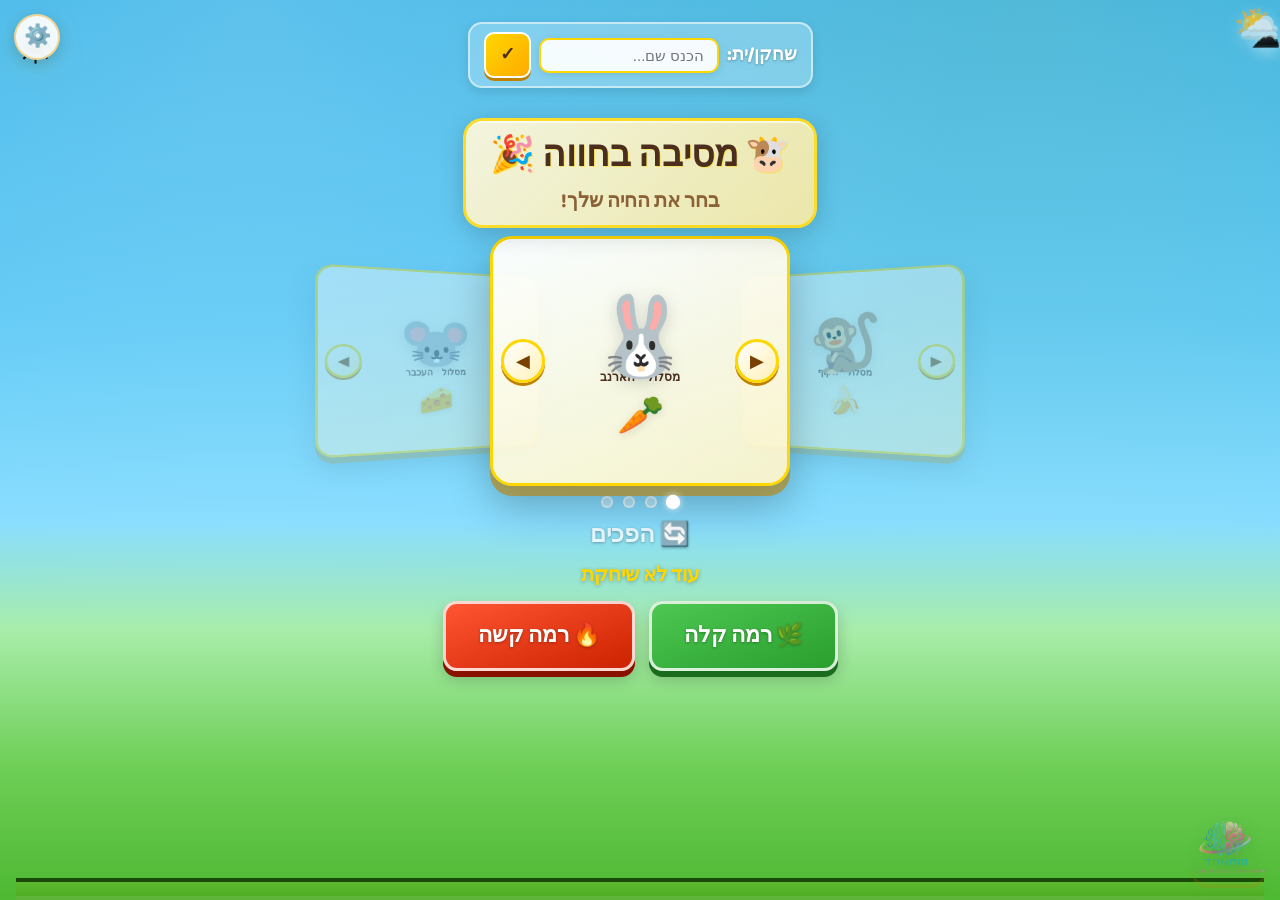
==== pages/game.html @ f09c986f "message" ====
<!DOCTYPE html>

<html dir="rtl" lang="he">

<head>
    <meta charset="utf-8" />
    <meta content="width=device-width, initial-scale=1.0, maximum-scale=1.0, user-scalable=no" name="viewport" />
    <title>מסיבה בחווה 🐮</title>
    <link href="https://fonts.googleapis.com" rel="preconnect" />
    <link href="https://fonts.googleapis.com/css2?family=Press+Start+2P&amp;display=swap" rel="stylesheet" />

    <link href="../styles/game.css" rel="stylesheet" />
    <link href="../styles/topbar.css" rel="stylesheet" />
</head>

<body>
    <div id="app">
        <!-- ⚙️ הגדרות -->
        <button class="settings-btn" id="settingsBtn" title="הגדרות">⚙️</button>
        <div class="settings-menu" id="settingsMenu">
            <div class="settings-user" id="settingsUser">שלום!</div>
            <a class="settings-item" href="../index.html">🏠 דף בית</a>
            <a class="settings-item" href="instructions.html">📖 הוראות</a>
            <a class="settings-item" href="highscores.html">🏆 שיאים</a>
            <a class="settings-item" href="results.html">📋 התוצאות שלי</a>
        <button class="settings-item danger" id="settingsLogout">🚪 התנתקות</button>
        </div>
        <div class="corner-logo"><img alt="מוחאחד" src="../assets/logo.png" /></div>
        <!-- ══════════════ HOME ══════════════ -->
        <div class="screen active" id="home">
            <div class="home-sparkles" id="homeSparkles"></div>
            <div class="home-clouds" id="homeClouds"></div>
            <div class="home-sun">☀️</div>
            <!-- Name form -->
            <form class="name-form" id="nameForm">
                <label for="nameInput">שחקן/ית:</label>
                <input autocomplete="off" class="name-input" id="nameInput" maxlength="20" placeholder="הכנס שם..."
                    type="text" />
                <button class="name-save-btn" type="submit">✓</button>
            </form>
            <div class="name-greet" id="nameGreet"></div>
            <div class="home-title-card">
                <div class="home-title" id="homeTitle">🐮 מסיבה בחווה 🎉</div>
                <div class="home-sub">בחר את החיה שלך!</div>
            </div>
            <div class="car-wrap">
                <div class="car-stage" id="carStage"></div>
            </div>
            <div class="car-dots" id="carDots"></div>
            <div class="car-cat-label" id="carCatLabel"></div>
            <div class="car-score-label" id="carScoreLabel"></div>
            <div class="level-btns">
                <button class="lbtn easy" id="btnEasy">🌿 רמה קלה</button>
                <button class="lbtn hard" id="btnHard">🔥 רמה קשה</button>
            </div>
            <div class="ground-strip"></div>
        </div>
        <!-- ══════════════ GAME ══════════════ -->
        <div class="screen" id="gameScreen">
            <div class="hud">
                <div class="hud-item">
                    <span class="hud-label">מסלול</span>
                    <span class="hud-val" id="htk">-</span>
                </div>
                <div class="hud-item">
                    <span class="hud-label">שאלות</span>
                    <span class="hud-val gold" id="hq">0/12</span>
                </div>
                <div class="hud-item">
                    <span class="hud-label">שלב</span>
                    <span class="hud-val" id="hphase">1</span>
                </div>
                <div class="hud-item">
                    <span class="hud-label">אסף</span>
                    <span class="hud-val gold" id="hsc">0</span>
                </div>
                <div class="hud-item">
                    <span class="hud-label">רצף</span>
                    <span class="hud-val" id="hstreak">x0</span>
                </div>
                <div class="hud-item">
                    <span class="hud-label">חיים</span>
                    <span class="hud-lives" id="hlives">❤️❤️❤️</span>
                </div>
                <button class="nav-btn" id="backBtn">⬅ חזרה</button>
                <button class="nav-btn" id="instrBtn">📖 הוראות</button>
                <img alt="מוחאחד" src="../assets/logo.jpg"
                    style="height:32px;border-radius:6px;margin-right:4px;opacity:0.85;" />
                <button class="nav-btn" id="logoutBtn"
                    style="background:rgba(200,50,50,.4);border-color:rgba(255,100,100,.6);">🚪 יציאה</button>
            </div>
            <canvas id="gc"></canvas>
            <div class="controls">
                <div class="ctrl-group">
                    <div class="ctrl-btn" id="btnLeft">◀</div>
                    <div class="ctrl-btn" id="btnRight">▶</div>
                </div>
                <div class="ctrl-group">
                    <div class="ctrl-btn shoot-btn" id="btnShoot">🌟</div>
                    <div class="ctrl-btn jump-btn" id="btnJump">⬆<br />JUMP</div>
                </div>
            </div>
        </div>
        <!-- ══════════════ RESULTS ══════════════ -->
        <div class="screen" id="results">
            <div class="rbox">
                <div class="rtrophy" id="rtrophy">🏆</div>
                <div class="rstar-row" id="rstarrow">
                    <span class="rstar">⭐</span><span class="rstar">⭐</span><span class="rstar">⭐</span>
                </div>
                <div class="rtitle" id="rtitle">סיימת!</div>
                <div class="rscore" id="rscore">0/12</div>
                <div class="rmsg" id="rmsg"></div>
                <button class="pxbtn green" id="btnPlayAgain">🔄 שחק שוב</button>
                <button class="pxbtn blue" id="btnHome">🏠 מסלולים</button>
            </div>
        </div>
        <!-- ══════════════ FLAG OVERLAY ══════════════ -->
        <div id="flagOverlay">
            <canvas id="flagCanvas"></canvas>
        </div>
        <!-- ══════════════ QUESTION OVERLAY ══════════════ -->
        <div class="qov" id="qov">
            <div class="qbox">
                <div class="timer-bar-wrap">
                    <div class="timer-bar" id="timerBar"></div>
                </div>
                <div class="qcat" id="qcat"></div>
                <div class="qtxt" id="qtxt"></div>
                <div class="qopts" id="qopts"></div>
                <div class="qfb" id="qfb"></div>
            </div>
        </div>
        <!-- ══════════════ CUSTOM ALERT ══════════════ -->
        <div id="custom-alert">
            <div class="alert-box">
                <div class="alert-icon" id="alertIcon">⚠️</div>
                <div class="alert-title" id="alertTitle">שים לב!</div>
                <div class="alert-msg" id="alertMsg"></div>
                <button class="alert-ok" id="alertOk">אישור</button>
            </div>
        </div>
    </div>

    <script src="../scripts/game.js"></script>
</body>

</html>
---- styles/game.css ----
@import url('https://fonts.googleapis.com/css2?family=Baloo+2:wght@400;600;700;800;900&display=swap');

/* ═══════════════════════════════════════════
       RESET & ROOT
    ═══════════════════════════════════════════ */
*,
*::before,
*::after {
  box-sizing: border-box;
  margin: 0;
  padding: 0;
}

:root {
  --px: 'Press Start 2P', monospace;
  --font: 'Baloo 2', Arial, sans-serif;
  --green-dark: #1a4a08;
  --green-mid: #2a6b0e;
  --green-light: #4aaa2a;
  --gold: #ffd700;
  --gold2: #ffaa00;
  --sky1: #5bc8f5;
  --sky2: #87ceeb;
  --hud-h: 56px;
  --ctrl-h: 100px;
  --cream: rgba(255, 248, 220, 0.97);
  --brown: #4b2e1e;
}

html,
body {
  width: 100%;
  height: 100%;
  overflow: hidden;
  background: var(--sky1);
  font-family: var(--px);
  direction: rtl;
  user-select: none;
  -webkit-tap-highlight-color: transparent;
}

/* ═══════════════════════════════════════════
       SCREENS
    ═══════════════════════════════════════════ */
#app {
  width: 100%;
  height: 100dvh;
  display: flex;
  flex-direction: column;
  position: relative;
}

.screen {
  display: none;
  flex: 1;
  flex-direction: column;
  width: 100%;
  overflow: hidden;
}

.screen.active {
  display: flex;
}

/* ═══════════════════════════════════════════
       HOME SCREEN
    ═══════════════════════════════════════════ */
#home {
  background:
    radial-gradient(ellipse at 20% 0%, rgba(255, 255, 255, 0.18) 0%, transparent 50%),
    radial-gradient(ellipse at 80% 0%, rgba(255, 220, 100, 0.12) 0%, transparent 45%),
    linear-gradient(180deg,
      #3ab4e8 0%,
      #5bc8f5 35%,
      #87ddff 58%,
      #a8edaa 70%,
      #6fcf57 85%,
      #4db832 100%);
  align-items: center;
  padding: clamp(8px, 1.5vw, 16px) 16px 0;
  overflow-y: auto;
  position: relative;
}

/* Entrance animations */
.home-title-card {
  animation: titleCardIn .5s cubic-bezier(.4, 1.3, .6, 1) both;
}

@keyframes titleCardIn {
  from {
    opacity: 0;
    transform: translateY(-16px) scale(0.95);
  }

  to {
    opacity: 1;
    transform: translateY(0) scale(1);
  }
}

.car-wrap {
  animation: fadeUp .5s .12s cubic-bezier(.4, 1.3, .6, 1) both;
}

.level-btns {
  animation: fadeUp .5s .22s cubic-bezier(.4, 1.3, .6, 1) both;
}

.home-scores {
  animation: fadeUp .5s .3s cubic-bezier(.4, 1.3, .6, 1) both;
}

@keyframes fadeUp {
  from {
    opacity: 0;
    transform: translateY(20px);
  }

  to {
    opacity: 1;
    transform: translateY(0);
  }
}

/* Animated stars/sparkles in bg — HIDDEN */
.home-sparkles {
  display: none;
}

.sparkle {
  display: none;
}

/* Clouds */
.home-clouds {
  position: absolute;
  top: 0;
  left: 0;
  right: 0;
  pointer-events: none;
}

.hcloud {
  position: absolute;
  font-size: clamp(28px, 6vw, 50px);
  opacity: 0.6;
  animation: cloudDrift linear infinite;
  filter: drop-shadow(0 4px 8px rgba(255, 255, 255, 0.4));
}

@keyframes cloudDrift {
  0% {
    transform: translateX(-140px);
  }

  100% {
    transform: translateX(calc(100vw + 140px));
  }
}

/* Sun */
.home-sun {
  position: absolute;
  top: 10px;
  left: 18px;
  font-size: clamp(34px, 7vw, 58px);
  animation: sunPulse 4s ease-in-out infinite;
  pointer-events: none;
  filter: drop-shadow(0 0 16px #ffd70088);
}

@keyframes sunPulse {

  0%,
  100% {
    filter: drop-shadow(0 0 10px #ffd700aa);
  }

  50% {
    filter: drop-shadow(0 0 28px #ffaa0088);
  }
}

/* Title card */
.home-title-card {
  background: linear-gradient(135deg, rgba(255, 248, 220, 0.92), rgba(255, 235, 160, 0.88));
  border: 3px solid rgba(255, 215, 0, 0.8);
  border-radius: 20px;
  padding: 10px 24px 8px;
  text-align: center;
  box-shadow: 0 6px 24px rgba(0, 0, 0, 0.18), 0 2px 0 rgba(255, 255, 255, 0.6) inset;
  backdrop-filter: blur(4px);
  margin: 8px 0 4px;
  position: relative;
  z-index: 2;
}

.home-title {
  font-size: clamp(20px, 4vw, 36px);
  font-family: var(--font);
  font-weight: 900;
  color: var(--brown);
  text-shadow: 1px 1px 0 rgba(255, 215, 0, 0.5);
  line-height: 1.4;
}

.home-sub {
  font-size: clamp(14px, 2.5vw, 20px);
  font-family: var(--font);
  font-weight: 700;
  color: #7a4a1e;
  margin-top: 4px;
  opacity: 0.85;
}

/* Name form */
.name-form {
  display: flex;
  gap: 8px;
  align-items: center;
  justify-content: center;
  flex-wrap: wrap;
  margin: 6px 0 8px;
  background: rgba(255, 255, 255, 0.25);
  border-radius: 14px;
  padding: 8px 14px;
  border: 2px solid rgba(255, 255, 255, 0.55);
  backdrop-filter: blur(8px);
  box-shadow: 0 4px 12px rgba(0, 0, 0, 0.12);
}

.name-form label {
  font-size: clamp(13px, 2.5vw, 18px);
  font-family: var(--font);
  font-weight: 800;
  color: #fff;
  text-shadow: 0 1px 3px rgba(0, 0, 0, 0.3);
}

.name-input {
  padding: 7px 12px;
  border-radius: 10px;
  border: 2px solid var(--gold);
  font-size: clamp(12px, 2vw, 15px);
  background: rgba(255, 255, 255, 0.92);
  width: clamp(110px, 25vw, 180px);
  color: #3a2000;
  font-family: sans-serif;
  box-shadow: 0 2px 8px rgba(0, 0, 0, 0.1);
}

.name-save-btn {
  background: linear-gradient(135deg, #ffd700, #ffaa00);
  color: #4b2e1e;
  border: 2px solid #fff;
  border-radius: 10px;
  padding: 7px 14px;
  font-family: var(--font);
  font-weight: 900;
  font-size: clamp(14px, 2.5vw, 18px);
  cursor: pointer;
  box-shadow: 0 3px 0 #c08000;
  transition: transform .1s;
}

.name-save-btn:active {
  transform: translateY(2px);
}

.name-greet {
  font-size: clamp(13px, 2.2vw, 17px);
  font-family: var(--font);
  font-weight: 700;
  color: var(--gold);
  min-height: 14px;
  text-align: center;
  text-shadow: 0 1px 4px rgba(0, 0, 0, 0.3);
}

/* ── CAROUSEL ── */
.car-wrap {
  display: flex;
  align-items: center;
  justify-content: center;
  width: 100%;
  margin: 4px 0;
}

.car-stage {
  position: relative;
  width: clamp(180px, 48vw, 300px);
  height: clamp(180px, 42vw, 250px);
  flex-shrink: 0;
  perspective: 900px;
}

.car-card {
  position: absolute;
  inset: 0;
  background: linear-gradient(160deg, rgba(255, 255, 255, 0.96) 0%, rgba(255, 245, 200, 0.92) 100%);
  border: 3px solid var(--gold);
  border-radius: 22px;
  display: flex;
  flex-direction: column;
  align-items: center;
  justify-content: center;
  gap: 6px;
  cursor: pointer;
  transition: transform .38s cubic-bezier(.4, 1.35, .6, 1), opacity .35s, box-shadow .2s;
  box-shadow:
    0 8px 0 rgba(192, 128, 0, 0.5),
    0 16px 32px rgba(0, 0, 0, 0.2),
    0 1px 0 rgba(255, 255, 255, 0.9) inset;
}

.car-card.active {
  opacity: 1;
  z-index: 5;
  transform: translateX(0) scale(1) rotateY(0deg);
  box-shadow: 0 10px 0 rgba(192, 128, 0, 0.6), 0 20px 40px rgba(0, 0, 0, 0.25), 0 1px 0 rgba(255, 255, 255, 0.9) inset;
}

.car-card.prev {
  opacity: 0.4;
  z-index: 3;
  transform: translateX(-68%) scale(0.72) rotateY(28deg);
  pointer-events: none;
}

.car-card.next {
  opacity: 0.4;
  z-index: 3;
  transform: translateX(68%) scale(0.72) rotateY(-28deg);
  pointer-events: none;
}

.car-card.hidden {
  opacity: 0;
  z-index: 1;
  pointer-events: none;
}

/* Arrow inside card */
.car-arrow {
  position: absolute;
  top: 50%;
  transform: translateY(-50%);
  background: linear-gradient(135deg, rgba(255, 255, 255, 0.95), rgba(255, 240, 180, 0.9));
  border: 3px solid var(--gold);
  border-radius: 50%;
  width: clamp(32px, 8vw, 44px);
  height: clamp(32px, 8vw, 44px);
  font-size: clamp(12px, 2.8vw, 18px);
  cursor: pointer;
  color: #7a4000;
  transition: background .12s, transform .12s, box-shadow .12s;
  box-shadow: 0 3px 0 #c08000;
  z-index: 10;
  display: flex;
  align-items: center;
  justify-content: center;
}

.car-arrow:hover {
  background: #fff8d0;
  transform: translateY(-50%) scale(1.15);
  box-shadow: 0 5px 0 #c08000;
}

.car-arrow:active {
  transform: translateY(calc(-50% + 2px));
  box-shadow: 0 1px 0 #c08000;
}

.car-arrow-left {
  right: 8px;
}

.car-arrow-right {
  left: 8px;
}

.car-emoji {
  font-size: clamp(48px, 12vw, 78px);
  line-height: 1;
  filter: drop-shadow(0 4px 8px rgba(0, 0, 0, 0.15));
}

.car-name {
  font-size: clamp(7px, 1.8vw, 12px);
  color: var(--brown);
  font-weight: 700;
}

.car-food {
  font-size: clamp(24px, 5.5vw, 38px);
  filter: drop-shadow(0 2px 4px rgba(0, 0, 0, 0.12));
}

/* Dots */
.car-dots {
  display: flex;
  gap: 10px;
  justify-content: center;
  margin: 6px 0 4px;
}

.car-dot {
  width: 12px;
  height: 12px;
  border-radius: 50%;
  background: rgba(255, 255, 255, 0.35);
  border: 2px solid rgba(255, 255, 255, 0.65);
  cursor: pointer;
  transition: background .2s, transform .2s;
}

.car-dot.active {
  background: #fff;
  transform: scale(1.2);
  box-shadow: 0 0 6px rgba(255, 255, 255, 0.8);
}

.car-cat-label {
  font-size: clamp(16px, 3vw, 24px);
  font-family: var(--font);
  font-weight: 800;
  color: #e8f8ff;
  margin: 4px 0;
  text-shadow: 0 1px 3px rgba(0, 0, 0, 0.3);
}

.car-score-label {
  font-size: clamp(14px, 2.5vw, 20px);
  font-family: var(--font);
  font-weight: 700;
  color: var(--gold);
  margin-bottom: 4px;
  text-shadow: 0 1px 4px rgba(0, 0, 0, 0.3);
}

/* ── LEVEL BUTTONS ── */
.level-btns {
  display: flex;
  gap: 14px;
  justify-content: center;
  flex-wrap: wrap;
  margin: 6px 0;
}

.lbtn {
  border: 3px solid rgba(255, 255, 255, 0.8);
  border-radius: 14px;
  padding: clamp(10px, 2vw, 14px) clamp(20px, 4vw, 32px);
  font-family: var(--font);
  font-weight: 900;
  font-size: clamp(16px, 3vw, 22px);
  cursor: pointer;
  transition: transform .12s, box-shadow .12s;
  position: relative;
  overflow: hidden;
}

.lbtn::after {
  content: '';
  position: absolute;
  inset: 0;
  background: rgba(255, 255, 255, 0.15);
  opacity: 0;
  transition: opacity .15s;
}

.lbtn:hover::after {
  opacity: 1;
}

.lbtn:active {
  transform: translateY(4px) !important;
}

.lbtn.easy {
  background: linear-gradient(160deg, #4dc852, #2a9e2e);
  color: #fff;
  box-shadow: 0 6px 0 #1a6b1e, 0 8px 16px rgba(0, 0, 0, 0.2);
  text-shadow: 0 1px 3px rgba(0, 0, 0, 0.3);
}

.lbtn.easy:active {
  box-shadow: 0 2px 0 #1a6b1e;
}

.lbtn.hard {
  background: linear-gradient(160deg, #ff5533, #cc2200);
  color: #fff;
  box-shadow: 0 6px 0 #881100, 0 8px 16px rgba(0, 0, 0, 0.2);
  text-shadow: 0 1px 3px rgba(0, 0, 0, 0.3);
}

.lbtn.hard:active {
  box-shadow: 0 2px 0 #881100;
}

/* Scores strip */
.home-scores {
  font-size: clamp(6px, 1.3vw, 9px);
  color: var(--gold);
  background: rgba(0, 0, 0, 0.28);
  backdrop-filter: blur(6px);
  border: 1px solid rgba(255, 215, 0, 0.25);
  border-radius: 10px;
  padding: 7px 16px;
  margin: 6px 0;
  text-align: center;
  line-height: 1.9;
  box-shadow: 0 2px 8px rgba(0, 0, 0, 0.15);
}

/* Ground */
.ground-strip {
  height: 22px;
  background: linear-gradient(180deg, #5dba2f, #4aaa22);
  width: 100%;
  margin-top: auto;
  border-top: 4px solid #1a4a08;
  box-shadow: 0 -4px 0 rgba(255, 255, 255, 0.1) inset;
}

/* ═══════════════════════════════════════════
       HUD
    ═══════════════════════════════════════════ */
.hud {
  display: flex;
  flex-wrap: wrap;
  align-items: center;
  gap: clamp(4px, 1vw, 10px);
  padding: clamp(4px, 1.2vw, 8px) clamp(8px, 2vw, 16px);
  background: linear-gradient(135deg, #1a4a08, #2a6b0e);
  border-bottom: 3px solid #0f2e04;
  flex-shrink: 0;
  min-height: var(--hud-h);
  box-shadow: 0 4px 12px rgba(0, 0, 0, 0.3);
}

.hud-item {
  display: flex;
  flex-direction: column;
  align-items: center;
}

.hud-label {
  font-size: clamp(5px, 1.1vw, 7px);
  color: rgba(255, 255, 255, .65);
}

.hud-val {
  font-size: clamp(7px, 1.5vw, 11px);
  color: #fff;
}

.hud-val.gold {
  color: var(--gold);
}

.hud-val.phase2 {
  color: #ff8800 !important;
  animation: phase2Pulse 0.6s ease-in-out infinite alternate;
}

@keyframes phase2Pulse {
  from {
    text-shadow: none;
  }

  to {
    text-shadow: 0 0 8px #ff8800;
  }
}

.hud-lives {
  font-size: clamp(12px, 2.5vw, 18px);
  line-height: 1;
}

.nav-btn {
  margin-right: auto;
  background: rgba(255, 255, 255, .15);
  border: 2px solid rgba(255, 255, 255, .35);
  border-radius: 8px;
  color: #fff;
  font-family: var(--px);
  font-size: clamp(5px, 1.2vw, 9px);
  padding: clamp(4px, 1vw, 7px) clamp(8px, 1.5vw, 12px);
  cursor: pointer;
  transition: background .15s;
}

.nav-btn:hover {
  background: rgba(255, 255, 255, .28);
}

/* ═══════════════════════════════════════════
       GAME SCREEN
    ═══════════════════════════════════════════ */
#gameScreen {
  background: #5bc8f5;
}

#gc {
  display: block;
  width: 100% !important;
  flex: 1;
  min-height: 0;
}

/* Controls */
.controls {
  display: flex;
  justify-content: space-between;
  align-items: center;
  padding: clamp(6px, 1.5vw, 12px) clamp(12px, 3vw, 24px);
  background: linear-gradient(180deg, rgba(0, 0, 0, 0.55), rgba(0, 0, 0, 0.7));
  flex-shrink: 0;
  gap: 10px;
  min-height: var(--ctrl-h);
  border-top: 2px solid rgba(255, 255, 255, 0.08);
}

.ctrl-group {
  display: flex;
  gap: clamp(6px, 2vw, 14px);
  align-items: center;
}

.ctrl-btn {
  width: clamp(54px, 13vw, 74px);
  height: clamp(54px, 13vw, 74px);
  border-radius: 50%;
  background: rgba(255, 255, 255, .15);
  border: 3px solid rgba(255, 255, 255, .45);
  color: #fff;
  font-size: clamp(16px, 3.5vw, 24px);
  display: flex;
  align-items: center;
  justify-content: center;
  cursor: pointer;
  touch-action: none;
  transition: background .1s, transform .1s;
  box-shadow: 0 4px 12px rgba(0, 0, 0, 0.3);
}

.ctrl-btn.pressed,
.ctrl-btn:active {
  background: rgba(255, 255, 255, .40);
  transform: scale(.9);
}

.jump-btn {
  width: clamp(68px, 15vw, 90px);
  height: clamp(68px, 15vw, 90px);
  background: rgba(255, 200, 0, .28);
  border-color: var(--gold);
  font-size: clamp(10px, 2vw, 13px);
  flex-direction: column;
  box-shadow: 0 4px 0 rgba(192, 128, 0, 0.5), 0 6px 16px rgba(0, 0, 0, 0.3);
}

.shoot-btn {
  width: clamp(54px, 13vw, 70px);
  height: clamp(54px, 13vw, 70px);
  background: rgba(255, 80, 0, .28);
  border-color: #ff8800;
  font-size: clamp(18px, 4vw, 26px);
  box-shadow: 0 4px 0 rgba(200, 60, 0, 0.5), 0 6px 16px rgba(0, 0, 0, 0.3);
}

/* ═══════════════════════════════════════════
       QUESTION OVERLAY
    ═══════════════════════════════════════════ */
.qov {
  display: none;
  position: fixed;
  inset: 0;
  background: rgba(10, 50, 5, .92);
  backdrop-filter: blur(6px);
  z-index: 80;
  align-items: center;
  justify-content: center;
  padding: 16px;
}

.qov.show {
  display: flex;
  animation: qovIn .25s ease-out;
}

@keyframes qovIn {
  from {
    opacity: 0;
    transform: scale(.92);
  }

  to {
    opacity: 1;
    transform: scale(1);
  }
}

.qbox {
  background: linear-gradient(160deg, #f0ffe8, #e4ffd0);
  border: 4px solid #4a9900;
  border-radius: 20px;
  padding: clamp(14px, 3vw, 26px);
  max-width: min(520px, 94vw);
  width: 100%;
  box-shadow: 0 12px 0 #2a6000, 0 20px 48px rgba(0, 0, 0, 0.5);
  animation: qboxDrop .3s cubic-bezier(.4, 1.4, .6, 1);
}

@keyframes qboxDrop {
  from {
    transform: translateY(-30px);
  }

  to {
    transform: translateY(0);
  }
}

.timer-bar-wrap {
  height: 12px;
  background: rgba(0, 0, 0, 0.15);
  border-radius: 6px;
  overflow: hidden;
  margin-bottom: 14px;
}

.timer-bar {
  height: 100%;
  background: linear-gradient(90deg, var(--gold), #ffaa00);
  border-radius: 6px;
  transition: width 1s linear, background .5s;
  box-shadow: 0 0 8px rgba(255, 200, 0, 0.4);
}

.qcat {
  font-size: clamp(7px, 1.5vw, 10px);
  color: #1a7a00;
  margin-bottom: 8px;
}

.qtxt {
  font-size: clamp(13px, 2.5vw, 18px);
  color: #1a3a00;
  font-weight: 900;
  margin-bottom: 14px;
  line-height: 1.45;
}

.qopts {
  display: flex;
  flex-direction: column;
  gap: 8px;
}

.qbtn {
  padding: clamp(10px, 2vw, 14px) 14px;
  border-radius: 12px;
  border: 2px solid #6ab800;
  background: linear-gradient(160deg, #d8f5a0, #c8e880);
  color: #1a3a00;
  font-size: clamp(12px, 2vw, 15px);
  font-weight: 700;
  cursor: pointer;
  transition: background .12s, transform .1s;
  text-align: right;
  font-family: sans-serif;
  box-shadow: 0 3px 0 #4a8800;
}

.qbtn:hover {
  background: linear-gradient(160deg, #c8f080, #b8e060);
  transform: scale(1.02);
}

.qbtn:active {
  transform: translateY(2px);
  box-shadow: 0 1px 0 #4a8800;
}

.qbtn.correct {
  background: linear-gradient(160deg, #7aff7a, #4aee4a);
  border-color: #1a9900;
  animation: correctPop .3s ease-out;
}

.qbtn.wrong {
  background: linear-gradient(160deg, #ff7070, #ee4444);
  border-color: #aa0000;
  animation: wrongShake .3s ease-out;
}

@keyframes correctPop {

  0%,
  100% {
    transform: scale(1)
  }

  50% {
    transform: scale(1.06)
  }
}

@keyframes wrongShake {

  0%,
  100% {
    transform: translateX(0)
  }

  25% {
    transform: translateX(-6px)
  }

  75% {
    transform: translateX(6px)
  }
}

.qfb {
  font-size: clamp(11px, 2vw, 14px);
  font-weight: 900;
  margin-top: 10px;
  min-height: 20px;
}

/* ═══════════════════════════════════════════
       RESULTS SCREEN
    ═══════════════════════════════════════════ */
#results {
  background:
    radial-gradient(ellipse at 50% 0%, rgba(255, 255, 100, 0.2) 0%, transparent 60%),
    linear-gradient(180deg, #c8f080 0%, #e8f8c0 40%, #d0f0a0 100%);
  align-items: center;
  justify-content: center;
  padding: 20px;
  overflow-y: auto;
}

.rbox {
  max-width: 460px;
  width: 100%;
  text-align: center;
  background: linear-gradient(160deg, rgba(255, 255, 255, 0.92), rgba(240, 255, 200, 0.88));
  border: 4px solid #4a9900;
  border-radius: 28px;
  padding: 28px 24px;
  box-shadow: 0 12px 0 #2a6600, 0 24px 48px rgba(0, 0, 0, 0.2);
}

.rtrophy {
  font-size: clamp(50px, 12vw, 80px);
  filter: drop-shadow(0 6px 12px rgba(0, 0, 0, 0.2));
}

.rstar-row {
  display: flex;
  justify-content: center;
  gap: 10px;
  margin: 10px 0;
}

.rstar {
  font-size: clamp(24px, 5.5vw, 42px);
  opacity: .2;
  transition: opacity .4s, transform .4s;
  filter: grayscale(1);
}

.rstar.lit {
  opacity: 1;
  transform: scale(1.25);
  filter: none;
}

.rtitle {
  font-size: clamp(9px, 2vw, 14px);
  margin: 8px 0;
  color: #1a4a00;
}

.rscore {
  font-size: clamp(16px, 3.5vw, 28px);
  color: #1a7a00;
  margin: 8px 0;
  font-family: var(--px);
  text-shadow: 0 2px 0 rgba(0, 0, 0, 0.12);
}

.rmsg {
  font-size: clamp(12px, 2vw, 15px);
  margin: 8px 0 16px;
  white-space: pre-line;
  line-height: 1.6;
  color: #2a4a00;
}

.pxbtn {
  font-family: var(--px);
  border: 3px solid rgba(255, 255, 255, 0.8);
  border-radius: 12px;
  padding: clamp(10px, 2vw, 14px) clamp(20px, 4vw, 30px);
  font-size: clamp(7px, 1.6vw, 11px);
  cursor: pointer;
  margin: 6px;
  box-shadow: 0 6px 0 rgba(0, 0, 0, .25);
  transition: transform .1s, box-shadow .1s;
}

.pxbtn:active {
  transform: translateY(3px);
  box-shadow: 0 2px 0 rgba(0, 0, 0, .25);
}

.pxbtn.green {
  background: linear-gradient(160deg, #4dc852, #2a9e2e);
  color: #fff;
  text-shadow: 0 1px 3px rgba(0, 0, 0, 0.2);
}

.pxbtn.blue {
  background: linear-gradient(160deg, #3388ee, #1a55bb);
  color: #fff;
  text-shadow: 0 1px 3px rgba(0, 0, 0, 0.2);
}

/* ═══════════════════════════════════════════
       CUSTOM ALERT
    ═══════════════════════════════════════════ */
#custom-alert {
  display: none;
  position: fixed;
  inset: 0;
  z-index: 200;
  background: rgba(0, 0, 0, 0.65);
  backdrop-filter: blur(4px);
  align-items: center;
  justify-content: center;
}

#custom-alert.show {
  display: flex;
  animation: qovIn .2s ease-out;
}

.alert-box {
  background: linear-gradient(160deg, #1a3a00, #0f2400);
  border: 4px solid var(--gold);
  border-radius: 20px;
  padding: 28px 32px;
  max-width: min(420px, 90vw);
  width: 100%;
  text-align: center;
  box-shadow: 0 8px 0 rgba(0, 0, 0, 0.5), 0 20px 48px rgba(0, 0, 0, 0.5);
}

.alert-icon {
  font-size: 44px;
  margin-bottom: 12px;
}

.alert-title {
  font-size: clamp(9px, 2vw, 14px);
  color: var(--gold);
  margin-bottom: 10px;
}

.alert-msg {
  font-size: clamp(11px, 2vw, 14px);
  color: #d0ffd0;
  margin-bottom: 20px;
  line-height: 1.6;
  font-family: sans-serif;
}

.alert-ok {
  background: linear-gradient(135deg, var(--gold), #ffaa00);
  color: #2a0000;
  border: 2px solid #fff;
  border-radius: 10px;
  padding: 10px 28px;
  font-family: var(--px);
  font-size: clamp(8px, 1.8vw, 12px);
  cursor: pointer;
  box-shadow: 0 4px 0 #c09000;
  transition: transform .1s;
}

.alert-ok:active {
  transform: translateY(2px);
}

/* ═══════════════════════════════════════════
       PHASE BANNER
    ═══════════════════════════════════════════ */
.phase-banner {
  position: fixed;
  inset: 0;
  z-index: 90;
  pointer-events: none;
  display: flex;
  align-items: center;
  justify-content: center;
}

.phase-banner-box {
  background: linear-gradient(135deg, rgba(255, 100, 0, .95), rgba(200, 50, 0, .95));
  color: #fff;
  font-family: var(--px);
  font-size: clamp(10px, 3vw, 18px);
  padding: 16px 32px;
  border-radius: 14px;
  border: 4px solid rgba(255, 255, 255, 0.8);
  text-align: center;
  box-shadow: 0 8px 0 rgba(0, 0, 0, 0.3), 0 16px 32px rgba(0, 0, 0, 0.4);
  animation: bannerPop .4s ease-out;
}

@keyframes bannerPop {
  0% {
    transform: scale(.5);
    opacity: 0
  }

  70% {
    transform: scale(1.1)
  }

  100% {
    transform: scale(1);
    opacity: 1
  }
}

/* ═══════════════════════════════════════════
       FLAG OVERLAY
    ═══════════════════════════════════════════ */
#flagOverlay {
  display: none;
  position: fixed;
  inset: 0;
  z-index: 100;
  background: #fff;
}

#flagOverlay.show {
  display: block;
}

#flagCanvas {
  position: absolute;
  inset: 0;
  width: 100%;
  height: 100%;
}

/* ═══════════════════════════════════════════
       CONFETTI
    ═══════════════════════════════════════════ */
.confetti {
  position: absolute;
  border-radius: 3px;
  animation: confettiFall linear forwards;
}

@keyframes confettiFall {
  0% {
    transform: translateY(-20px) rotate(0deg);
    opacity: 1;
  }

  100% {
    transform: translateY(100vh) rotate(720deg);
    opacity: 0;
  }
}

/* ═══════════════════════════════════════════
       STREAK PULSE
    ═══════════════════════════════════════════ */
.streak-pulse {
  animation: streakPulse .4s ease-out;
}

@keyframes streakPulse {

  0%,
  100% {
    transform: scale(1)
  }

  50% {
    transform: scale(1.5)
  }
}

/* ═══════════════════════════════════════════
       RESPONSIVE
    ═══════════════════════════════════════════ */
@media (max-width: 400px) {
  .car-stage {
    width: clamp(160px, 70vw, 260px);
    height: clamp(150px, 58vw, 220px);
  }

  .car-emoji {
    font-size: clamp(40px, 11vw, 64px);
  }

  .hud-item:nth-child(5) {
    display: none;
  }
}

@media (orientation: landscape) and (max-height: 480px) {
  .home-sun {
    font-size: 28px;
    top: 5px;
  }

  .home-title {
    font-size: 8px;
  }
}


.question-box,
.question-card {
  margin-bottom: 80px !important;
  padding: 30px !important;
}

.questions-container {
  display: flex;
  flex-direction: column;
  gap: 60px;
}

/* ═══════════════════════════════════════════
   תיקונים והתאמות: הסרת HUD וכפתור הגדרות צף
═══════════════════════════════════════════ */

/* הסרת הבר העליון (כותרת הניקוד) של המשחק */
.hud {
  display: none !important;
}

/* settings-btn ו-settings-menu — מוגדרים ב-topbar.css בלבד, ללא override כאן */
---- styles/topbar.css ----
/* ═══ topbar.css — תפריט הגדרות + לוגו פינה ═══ */
.topbar {
  display: none !important;
}

.settings-btn {
  position: fixed;
  top: 14px;
  left: 14px;
  z-index: 9999;
  width: 46px;
  height: 46px;
  border-radius: 50%;
  background: rgba(255, 255, 255, 0.92);
  backdrop-filter: blur(8px);
  border: 2.5px solid rgba(240, 176, 48, 0.5);
  box-shadow: 0 4px 14px rgba(0, 0, 0, 0.16);
  cursor: pointer;
  font-size: 22px;
  display: flex;
  align-items: center;
  justify-content: center;
  transition: transform .2s, box-shadow .2s;
  font-family: 'Baloo 2', Arial, sans-serif;
}

.settings-btn:hover {
  transform: rotate(30deg) scale(1.1);
  box-shadow: 0 6px 20px rgba(0, 0, 0, 0.2);
}

.settings-menu {
  position: fixed;
  top: 68px;
  left: 14px;
  z-index: 9998;
  background: rgba(255, 252, 245, 0.97);
  backdrop-filter: blur(12px);
  border-radius: 18px;
  box-shadow: 0 10px 36px rgba(0, 0, 0, 0.16);
  border: 2px solid rgba(240, 176, 48, 0.3);
  min-width: 200px;
  overflow: hidden;
  display: none;
  flex-direction: column;
  animation: menuPop .18s ease;
  font-family: 'Baloo 2', Arial, sans-serif;
}

.settings-menu.open {
  display: flex;
}

@keyframes menuPop {
  from {
    opacity: 0;
    transform: scale(0.88) translateY(-8px);
  }

  to {
    opacity: 1;
    transform: scale(1) translateY(0);
  }
}

.settings-user {
  padding: 12px 18px 10px;
  font-size: 13px;
  color: #999;
  border-bottom: 1px solid #f0e4cc;
  font-weight: 700;
}

.settings-item {
  display: flex;
  align-items: center;
  gap: 10px;
  padding: 13px 18px;
  font-size: 15px;
  font-weight: 700;
  color: #3a2010;
  text-decoration: none;
  background: none;
  border: none;
  width: 100%;
  text-align: right;
  cursor: pointer;
  transition: background .15s;
  direction: rtl;
  font-family: 'Baloo 2', Arial, sans-serif;
}

.settings-item:hover {
  background: #fdf0d8;
}

.settings-item.danger {
  color: #d03030;
}

.settings-item.danger:hover {
  background: #fff0f0;
}

.corner-logo {
  position: fixed;
  bottom: 16px;
  right: 14px;
  z-index: 9990;
  opacity: 0.55;
  pointer-events: auto;
  transition: opacity .3s, transform .3s;
  filter: drop-shadow(0 4px 10px rgba(0,0,0,0.22));
}

.corner-logo:hover {
  opacity: 1;
  transform: scale(1.08);
}

.corner-logo img {
  width: 74px;
  height: 74px;
  object-fit: contain;
  border-radius: 16px;
  box-shadow: 0 4px 0 rgba(192,128,0,0.35);
}
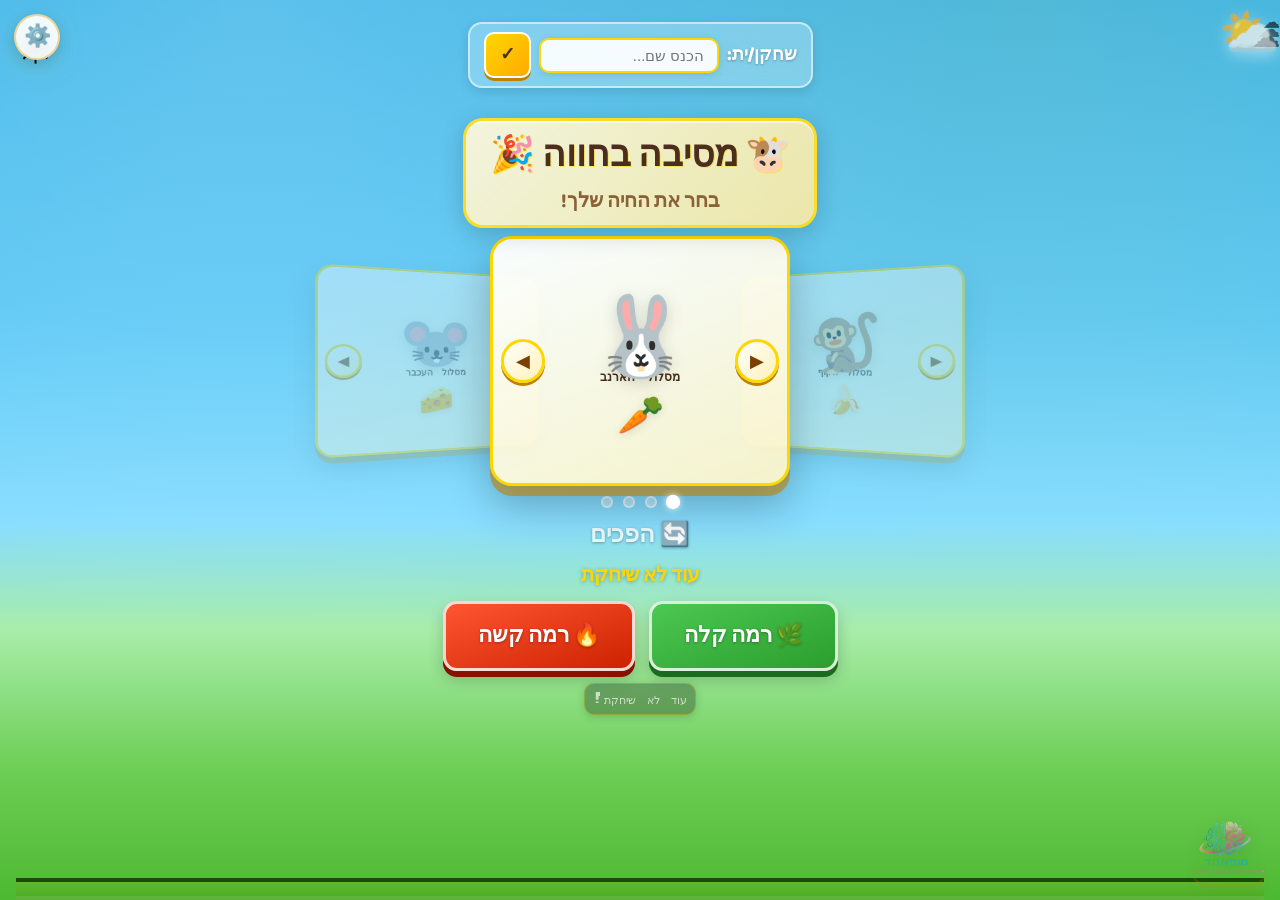
==== commit d7efd462: "fi: game qusstions bug" ====
--- a/pages/game.html
+++ b/pages/game.html
@@ -8,7 +8,7 @@
     <title>מסיבה בחווה 🐮</title>
     <link href="https://fonts.googleapis.com" rel="preconnect" />
     <link href="https://fonts.googleapis.com/css2?family=Press+Start+2P&amp;display=swap" rel="stylesheet" />
-
+    <link href="../styles/responsive.css" rel="stylesheet" />
     <link href="../styles/game.css" rel="stylesheet" />
     <link href="../styles/topbar.css" rel="stylesheet" />
 </head>
@@ -53,6 +53,7 @@
                 <button class="lbtn easy" id="btnEasy">🌿 רמה קלה</button>
                 <button class="lbtn hard" id="btnHard">🔥 רמה קשה</button>
             </div>
+            <div class="home-scores" id="homeScores" style="font-size:0.7em;color:#ffffffaa;text-align:center;padding:4px 8px;"></div>
             <div class="ground-strip"></div>
         </div>
         <!-- ══════════════ GAME ══════════════ -->
@@ -84,7 +85,7 @@
                 </div>
                 <button class="nav-btn" id="backBtn">⬅ חזרה</button>
                 <button class="nav-btn" id="instrBtn">📖 הוראות</button>
-                <img alt="מוחאחד" src="../assets/logo.jpg"
+                <img alt="מוחאחד" src="../assets/logo.png"
                     style="height:32px;border-radius:6px;margin-right:4px;opacity:0.85;" />
                 <button class="nav-btn" id="logoutBtn"
                     style="background:rgba(200,50,50,.4);border-color:rgba(255,100,100,.6);">🚪 יציאה</button>
--- a/styles/responsive.css
+++ b/styles/responsive.css
@@ -0,0 +1,52 @@
+/* responsive.css */
+@media (max-width: 768px) {
+  body {
+    overflow-x: hidden;
+  }
+
+  .top-bar,
+  .admin-wrap,
+  .party-box,
+  .section-card {
+    width: 95% !important;
+    padding: 16px !important;
+  }
+
+  .stats-row {
+    grid-template-columns: 1fr !important;
+  }
+
+  .table-scroll {
+    overflow-x: auto;
+  }
+
+  table {
+    min-width: 650px;
+  }
+
+  button {
+    width: 100%;
+  }
+
+  .finish-line {
+    gap: 14px !important;
+  }
+
+  .animal-track {
+    height: 60px !important;
+  }
+}
+
+@media (max-width: 480px) {
+  h1 {
+    font-size: 22px !important;
+  }
+
+  h2 {
+    font-size: 18px !important;
+  }
+
+  .party-box {
+    padding: 14px !important;
+  }
+}
